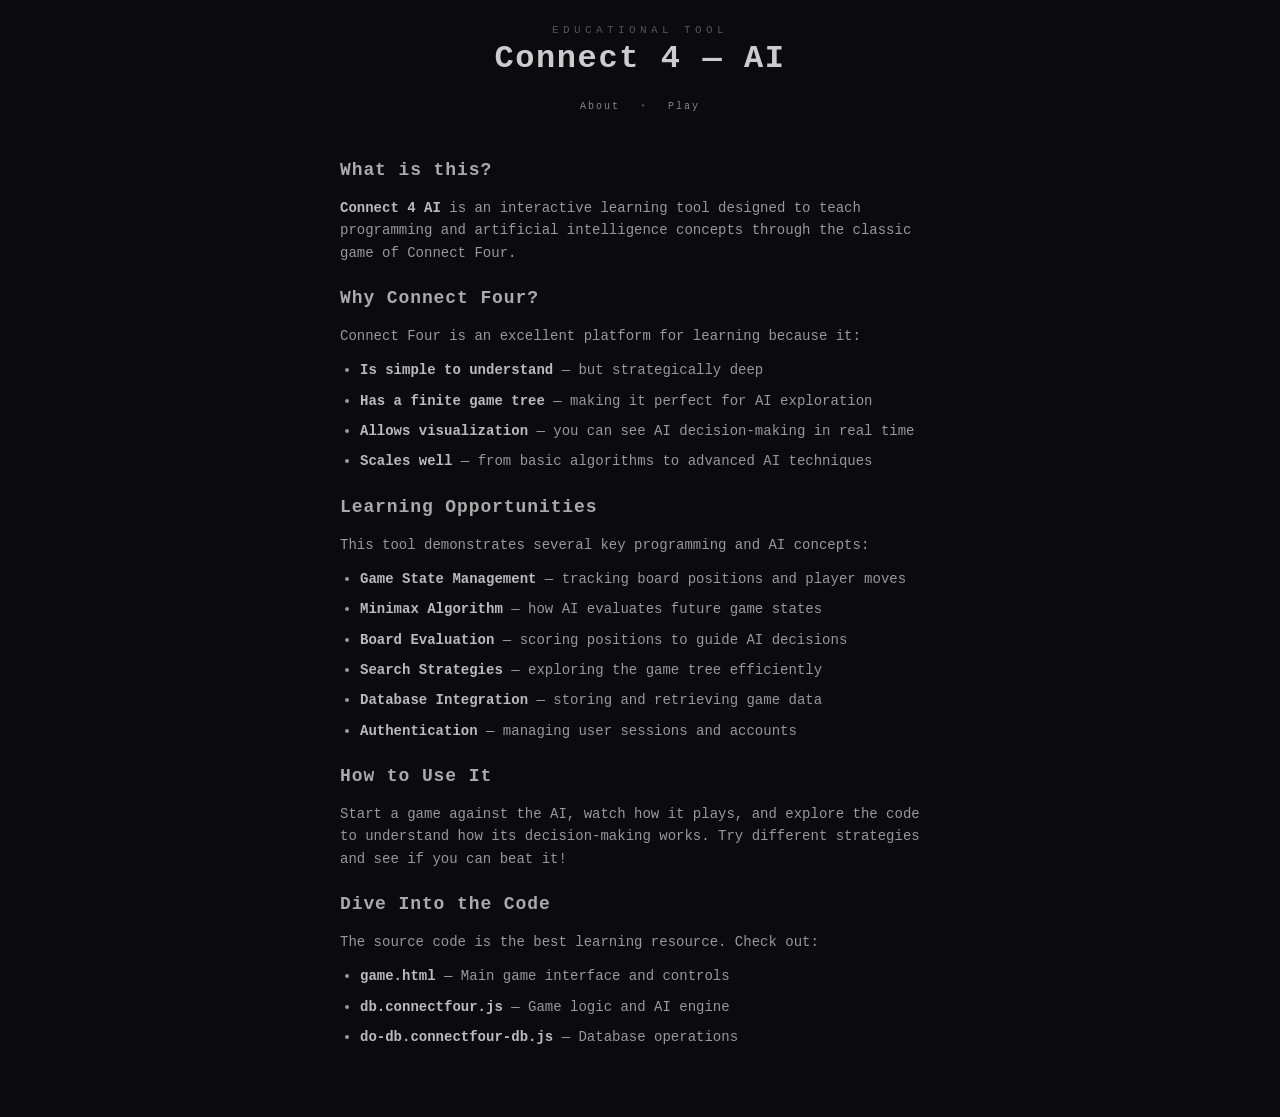
==== about.html @ 21174725 "Create about.html" ====
<!doctype html>
<html lang="en">

<head>
  <meta charset="UTF-8" />
  <meta name="viewport" content="width=device-width, initial-scale=1.0" />
  <title>About — Connect 4 AI</title>
  <style>
    :root {
      --bg: #0a0a0f;
      --board: #1a1a2e;
      --board-border: #2a2a4e;
      --cell-empty: #0d0d1a;
      --cell-empty-border: #1e1e3a;
      --red: #cc0044;
      --red-win: #ff2266;
      --red-glow: #ff2266;
      --yellow: #cc8800;
      --yellow-win: #ffcc00;
      --yellow-glow: #ffcc00;
      --text: #ccc;
      --text-dim: #555;
      --text-dimmer: #333;
      --btn-border: #333;
      --min-vh: min(100vh, min(100dvh, 100svh));
      --min-vw: min(100vw, min(100dvw, 100svw));
    }

    * {
      box-sizing: border-box;
      margin: 0;
      padding: 0;
    }

    body {
      background: var(--bg);
      min-height: var(--min-vh);
      max-width: var(--min-vw);
      display: flex;
      flex-direction: column;
      align-items: center;
      justify-content: flex-start;
      font-family: "Courier New", monospace;
      padding: 24px 16px;
      color: var(--text);
    }

    #title-label {
      font-size: 11px;
      letter-spacing: 0.4em;
      color: var(--text-dim);
      text-transform: uppercase;
      margin-bottom: 4px;
      text-align: center;
    }

    #title {
      font-size: 32px;
      font-weight: 900;
      letter-spacing: 0.05em;
      text-align: center;
      margin-bottom: 24px;
    }

    #content {
      max-width: 600px;
      line-height: 1.6;
      color: var(--text);
      font-size: 14px;
      margin-bottom: 32px;
    }

    #content h2 {
      font-size: 18px;
      margin-top: 20px;
      margin-bottom: 12px;
      color: #aaa;
      letter-spacing: 0.05em;
    }

    #content p {
      margin-bottom: 12px;
      color: #999;
    }

    #content ul {
      margin-left: 20px;
      margin-bottom: 12px;
      color: #999;
    }

    #content li {
      margin-bottom: 8px;
    }

    #content strong {
      color: #bbb;
    }

    #nav {
      display: flex;
      gap: 16px;
      justify-content: center;
      margin-top: 24px;
    }

    .nav-btn {
      background: transparent;
      border: 1px solid var(--btn-border);
      color: #666;
      padding: 8px 24px;
      font-size: 11px;
      letter-spacing: 0.2em;
      cursor: pointer;
      font-family: inherit;
      text-transform: uppercase;
      transition: border-color 0.15s, color 0.15s;
      text-decoration: none;
      display: inline-block;
    }

    .nav-btn:hover {
      border-color: #666;
      color: #aaa;
    }

    .nav-btn.primary {
      border-color: var(--yellow);
      color: var(--yellow);
    }

    .nav-btn.primary:hover {
      border-color: var(--yellow-win);
      color: var(--yellow-win);
      box-shadow: 0 0 12px rgba(255, 204, 0, 0.2);
    }
    .nav-divider {
      color: #444;
    }

    #about-nav-links {
      font-size: 10px;
      letter-spacing: 0.2em;
      margin-bottom: 24px;
      text-align: center;
    }

    #about-nav-links a {
      color: #888;
      text-decoration: none;
      margin: 0 12px;
      transition: color 0.2s;
    }

    #about-nav-links a:hover {
      color: #aaa;
    }
  </style>
</head>

<body>
  <div id="title-label">Educational Tool</div>
  <h1 id="title">Connect 4 — AI</h1>
  <div id="about-nav-links">
    <a href="about.html">About</a>
    <span class="nav-divider">•</span>
    <a href="game.html">Play</a>
  </div>

  <div id="content">
    <h2>What is this?</h2>
    <p>
      <strong>Connect 4 AI</strong> is an interactive learning tool designed to teach programming
      and artificial intelligence concepts through the classic game of Connect Four.
    </p>

    <h2>Why Connect Four?</h2>
    <p>
      Connect Four is an excellent platform for learning because it:
    </p>
    <ul>
      <li><strong>Is simple to understand</strong> — but strategically deep</li>
      <li><strong>Has a finite game tree</strong> — making it perfect for AI exploration</li>
      <li><strong>Allows visualization</strong> — you can see AI decision-making in real time</li>
      <li><strong>Scales well</strong> — from basic algorithms to advanced AI techniques</li>
    </ul>

    <h2>Learning Opportunities</h2>
    <p>
      This tool demonstrates several key programming and AI concepts:
    </p>
    <ul>
      <li><strong>Game State Management</strong> — tracking board positions and player moves</li>
      <li><strong>Minimax Algorithm</strong> — how AI evaluates future game states</li>
      <li><strong>Board Evaluation</strong> — scoring positions to guide AI decisions</li>
      <li><strong>Search Strategies</strong> — exploring the game tree efficiently</li>
      <li><strong>Database Integration</strong> — storing and retrieving game data</li>
      <li><strong>Authentication</strong> — managing user sessions and accounts</li>
    </ul>

    <h2>How to Use It</h2>
    <p>
      Start a game against the AI, watch how it plays, and explore the code to understand
      how its decision-making works. Try different strategies and see if you can beat it!
    </p>

    <h2>Dive Into the Code</h2>
    <p>
      The source code is the best learning resource. Check out:
    </p>
    <ul>
      <li><strong>game.html</strong> — Main game interface and controls</li>
      <li><strong>db.connectfour.js</strong> — Game logic and AI engine</li>
      <li><strong>do-db.connectfour-db.js</strong> — Database operations</li>
    </ul>
  </div>
</body>

</html>
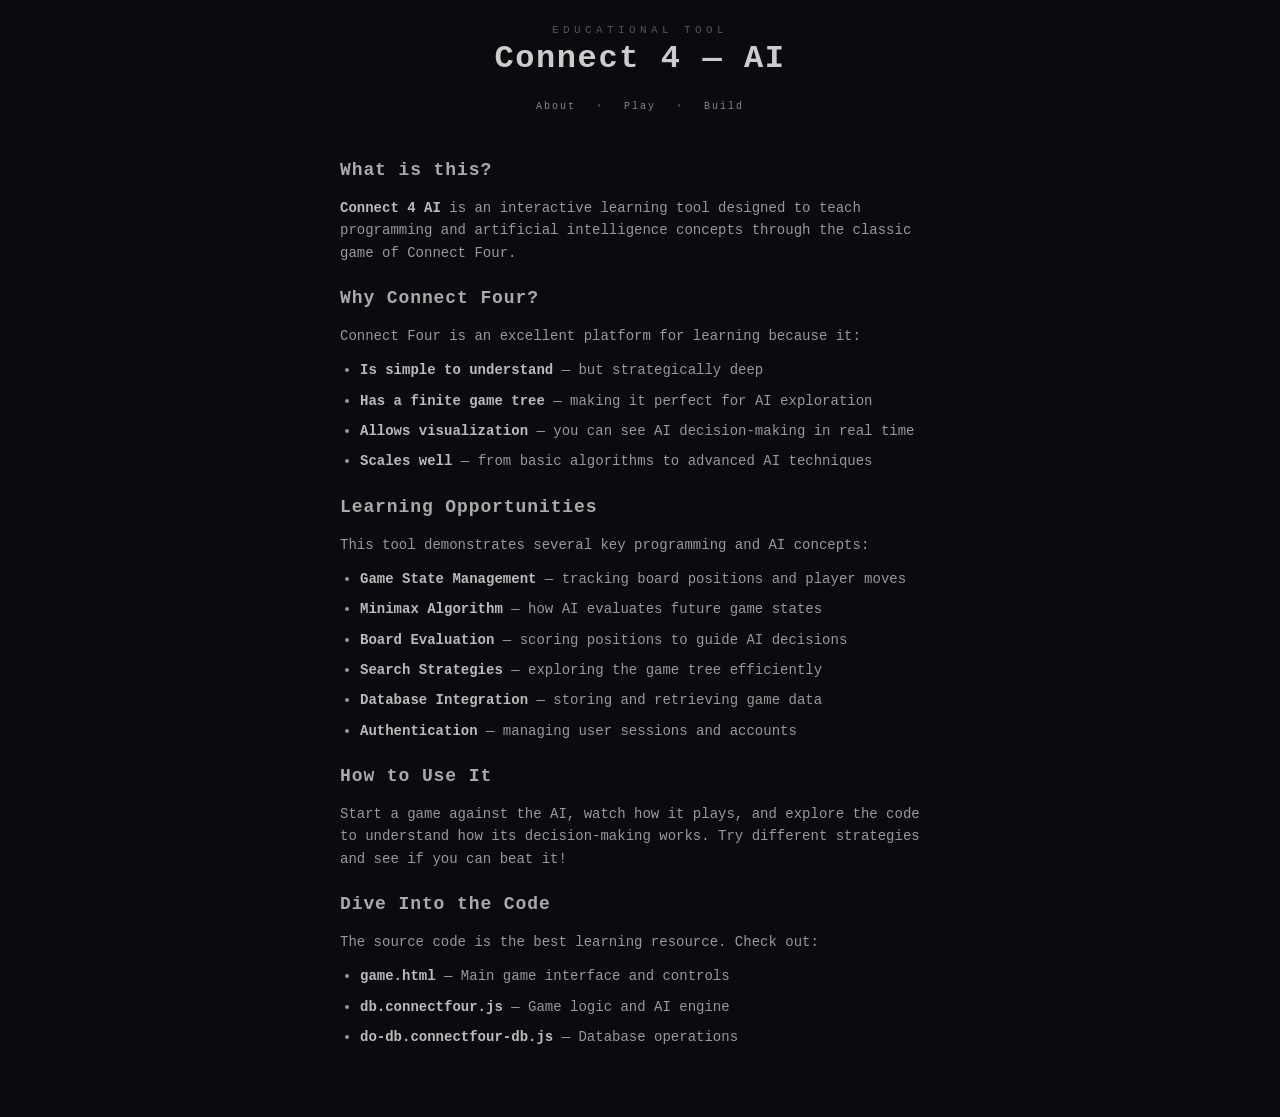
==== commit fe3457df: "Update about.html" ====
--- a/about.html
+++ b/about.html
@@ -5,6 +5,8 @@
   <meta charset="UTF-8" />
   <meta name="viewport" content="width=device-width, initial-scale=1.0" />
   <title>About — Connect 4 AI</title>
+    <link rel="icon" href="/favicon.svg" type="image/svg+xml">
+  <link rel="apple-touch-icon" href="/favicon-waffle.png">
   <style>
     :root {
       --bg: #0a0a0f;
@@ -165,6 +167,8 @@
     <a href="about.html">About</a>
     <span class="nav-divider">•</span>
     <a href="game.html">Play</a>
+    <span class="nav-divider">•</span>
+    <a href="botbuilder.html">Build</a>
   </div>
 
   <div id="content">
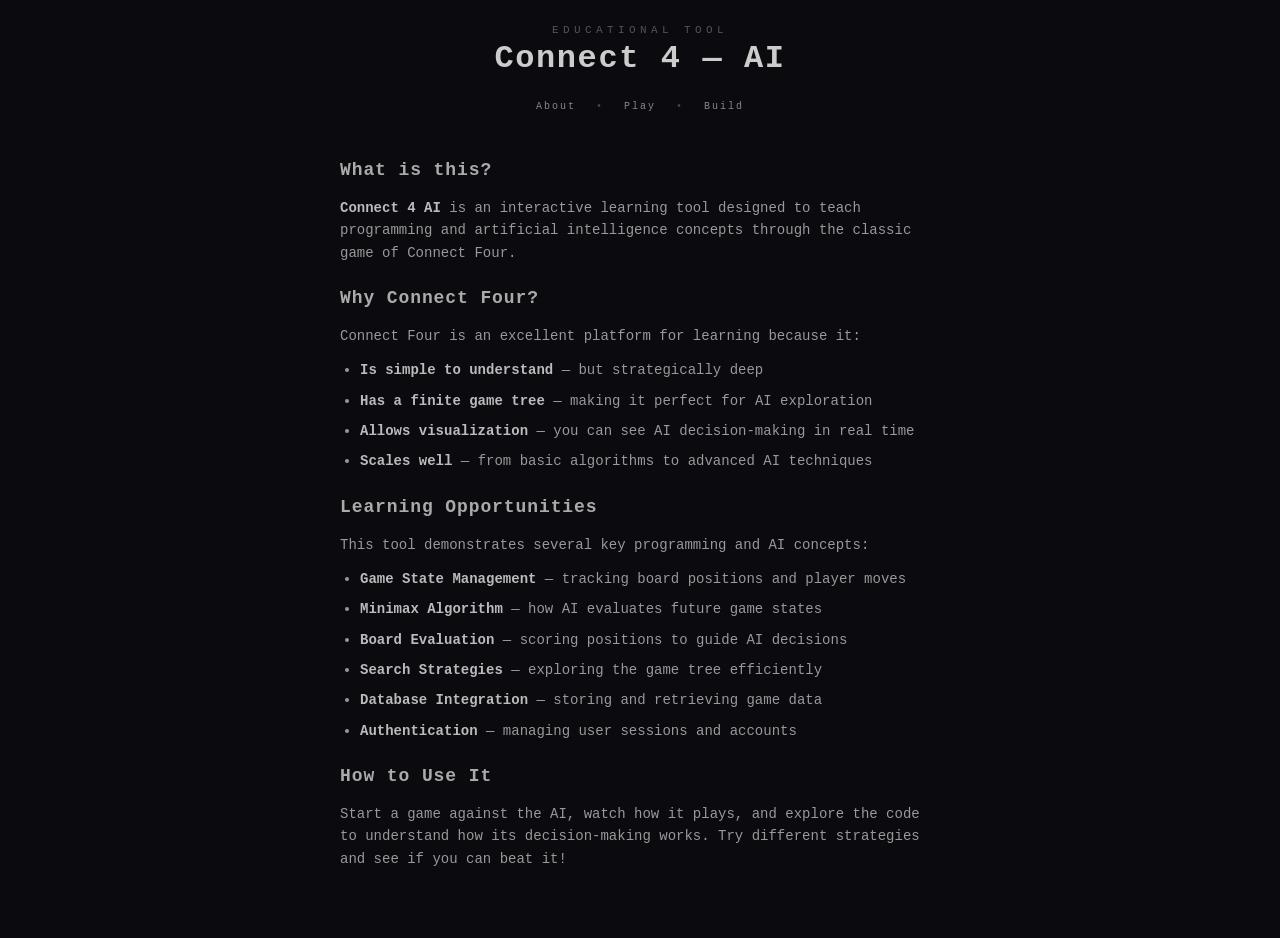
==== commit 4f0906de: "Update about.html" ====
--- a/about.html
+++ b/about.html
@@ -5,7 +5,7 @@
   <meta charset="UTF-8" />
   <meta name="viewport" content="width=device-width, initial-scale=1.0" />
   <title>About — Connect 4 AI</title>
-    <link rel="icon" href="/favicon.svg" type="image/svg+xml">
+  <link rel="icon" href="/favicon.svg" type="image/svg+xml">
   <link rel="apple-touch-icon" href="/favicon-waffle.png">
   <style>
     :root {
@@ -136,6 +136,7 @@
       color: var(--yellow-win);
       box-shadow: 0 0 12px rgba(255, 204, 0, 0.2);
     }
+
     .nav-divider {
       color: #444;
     }
@@ -157,6 +158,7 @@
     #about-nav-links a:hover {
       color: #aaa;
     }
+
   </style>
 </head>
 
@@ -207,17 +209,6 @@
       Start a game against the AI, watch how it plays, and explore the code to understand
       how its decision-making works. Try different strategies and see if you can beat it!
     </p>
-
-    <h2>Dive Into the Code</h2>
-    <p>
-      The source code is the best learning resource. Check out:
-    </p>
-    <ul>
-      <li><strong>game.html</strong> — Main game interface and controls</li>
-      <li><strong>db.connectfour.js</strong> — Game logic and AI engine</li>
-      <li><strong>do-db.connectfour-db.js</strong> — Database operations</li>
-    </ul>
-  </div>
 </body>
 
 </html>
